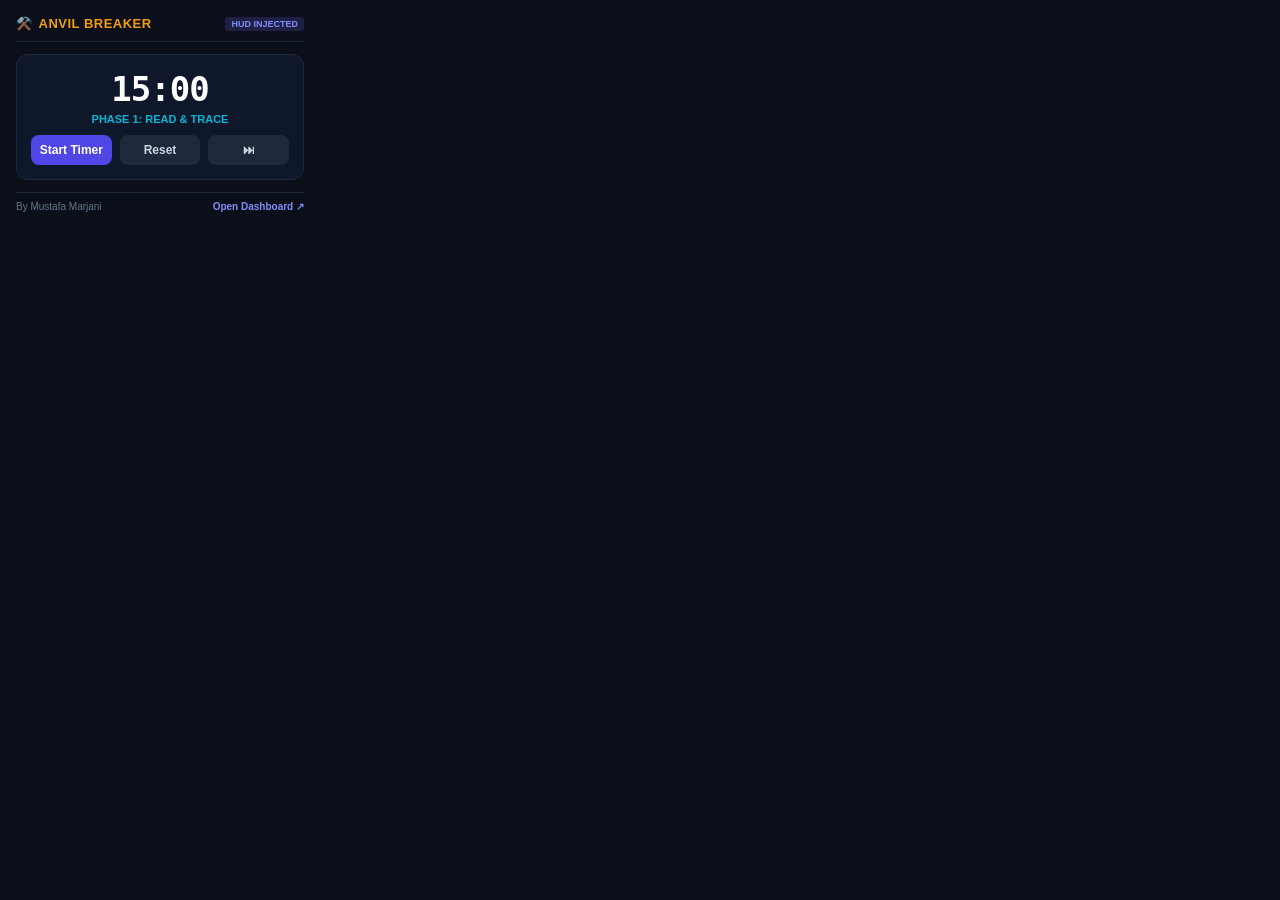
==== extension/popup.html @ eb9b4d44 "feat: Anvil Breaker v1.0.0 Production Release - by Mustafa Marjani - 15-Minute Protocol dynamic HUD " ====
<!DOCTYPE html>
<html lang="en">
<head>
  <meta charset="UTF-8">
  <title>Anvil Breaker</title>
  <style>
    * { box-sizing: border-box; margin: 0; padding: 0; }
    body {
      width: 320px;
      padding: 16px;
      background: #0b0f19;
      color: #f1f5f9;
      font-family: -apple-system, BlinkMacSystemFont, "Segoe UI", Roboto, sans-serif;
      font-size: 13px;
    }
    .header {
      display: flex;
      align-items: center;
      justify-content: space-between;
      border-bottom: 1px solid #1e293b;
      padding-bottom: 10px;
      margin-bottom: 12px;
    }
    .brand {
      font-weight: 800;
      font-size: 13px;
      letter-spacing: 0.5px;
      color: #f59e0b;
      display: flex;
      align-items: center;
      gap: 6px;
    }
    .badge {
      font-size: 9px;
      padding: 2px 6px;
      background: rgba(99, 102, 241, 0.2);
      color: #818cf8;
      border-radius: 4px;
      font-weight: 700;
      text-transform: uppercase;
    }
    .timer-card {
      background: #0f172a;
      border: 1px solid #1e293b;
      border-radius: 12px;
      padding: 14px;
      text-align: center;
      margin-bottom: 12px;
    }
    .timer-digits {
      font-family: monospace;
      font-size: 34px;
      font-weight: 900;
      color: #ffffff;
      letter-spacing: -1px;
    }
    .phase-label {
      font-size: 11px;
      font-weight: 700;
      margin-top: 4px;
      color: #06b6d4;
      text-transform: uppercase;
    }
    .btn-row {
      display: flex;
      gap: 8px;
      margin-top: 10px;
    }
    button {
      flex: 1;
      padding: 8px;
      border-radius: 8px;
      border: none;
      font-weight: 700;
      font-size: 12px;
      cursor: pointer;
      transition: all 0.15s ease;
    }
    .btn-primary {
      background: #4f46e5;
      color: white;
    }
    .btn-primary:hover { background: #4338ca; }
    .btn-secondary {
      background: #1e293b;
      color: #cbd5e1;
    }
    .btn-secondary:hover { background: #334155; color: white; }
    .footer {
      display: flex;
      justify-content: space-between;
      align-items: center;
      font-size: 10px;
      color: #64748b;
      border-top: 1px solid #1e293b;
      padding-top: 8px;
      margin-top: 4px;
    }
    a { color: #818cf8; text-decoration: none; font-weight: 600; }
  </style>
</head>
<body>
  <div class="header">
    <div class="brand">
      <span>⚒️</span>
      <span>ANVIL BREAKER</span>
    </div>
    <span class="badge" id="hud-status">HUD Injected</span>
  </div>

  <div class="timer-card">
    <div class="timer-digits" id="ext-timer-display">15:00</div>
    <div class="phase-label" id="ext-phase-display">Phase 1: Read & Trace</div>
    
    <div class="btn-row">
      <button class="btn-primary" id="btn-ext-toggle">Start Timer</button>
      <button class="btn-secondary" id="btn-ext-reset">Reset</button>
      <button class="btn-secondary" id="btn-ext-next">⏭</button>
    </div>
  </div>

  <div class="footer">
    <span>By Mustafa Marjani</span>
    <a href="http://localhost:8765" target="_blank" id="link-dashboard">Open Dashboard ↗</a>
  </div>

  <script src="popup.js"></script>
</body>
</html>
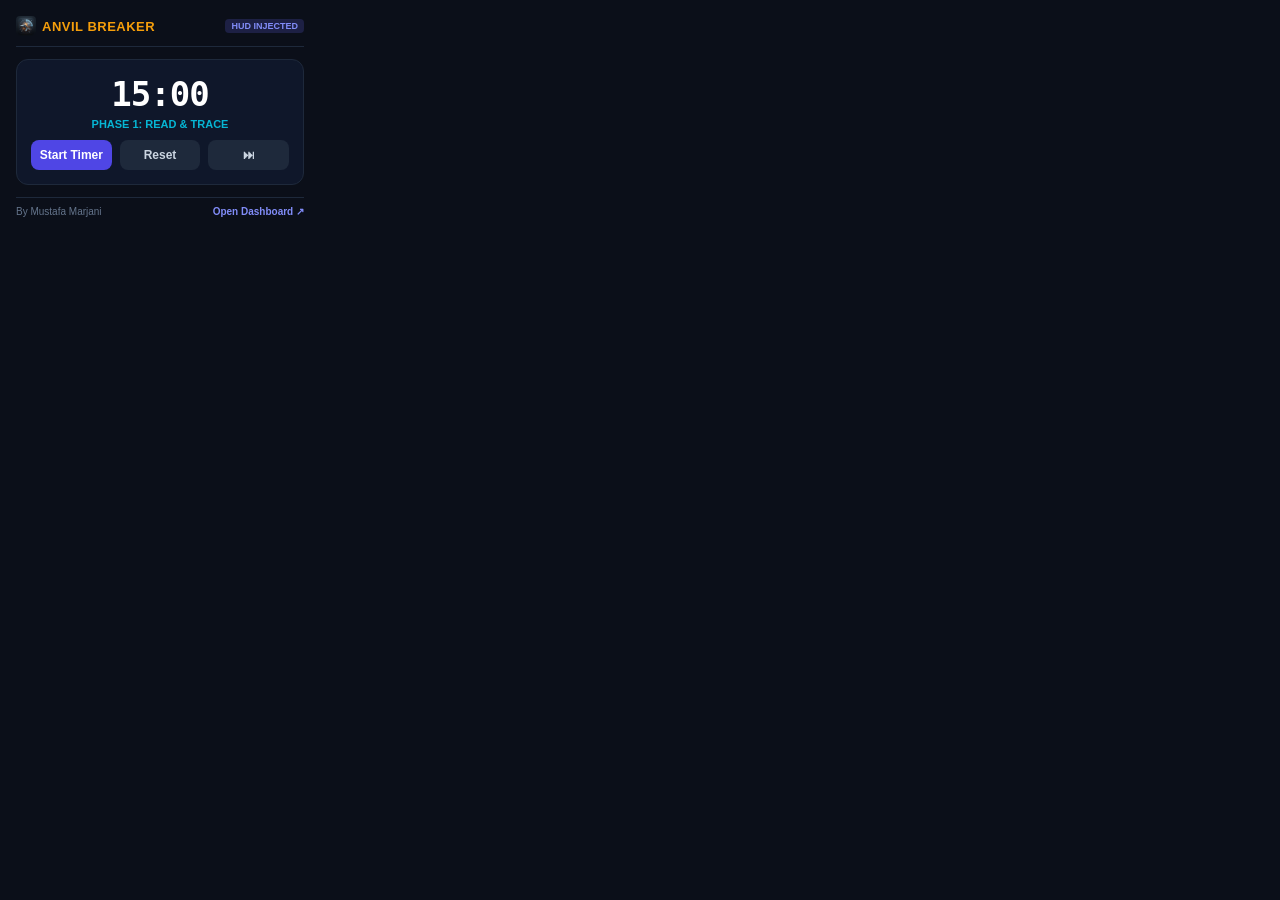
==== commit f87548d9: "feat(branding): add realistic shattering anvil logo with time dial and multi-scale icons" ====
--- a/extension/popup.html
+++ b/extension/popup.html
@@ -102,7 +102,7 @@
 <body>
   <div class="header">
     <div class="brand">
-      <span>⚒️</span>
+      <img src="icons/icon-48.png" style="width: 20px; height: 20px; border-radius: 4px; vertical-align: middle;" alt="Logo">
       <span>ANVIL BREAKER</span>
     </div>
     <span class="badge" id="hud-status">HUD Injected</span>
@@ -127,3 +127,4 @@
   <script src="popup.js"></script>
 </body>
 </html>
+
